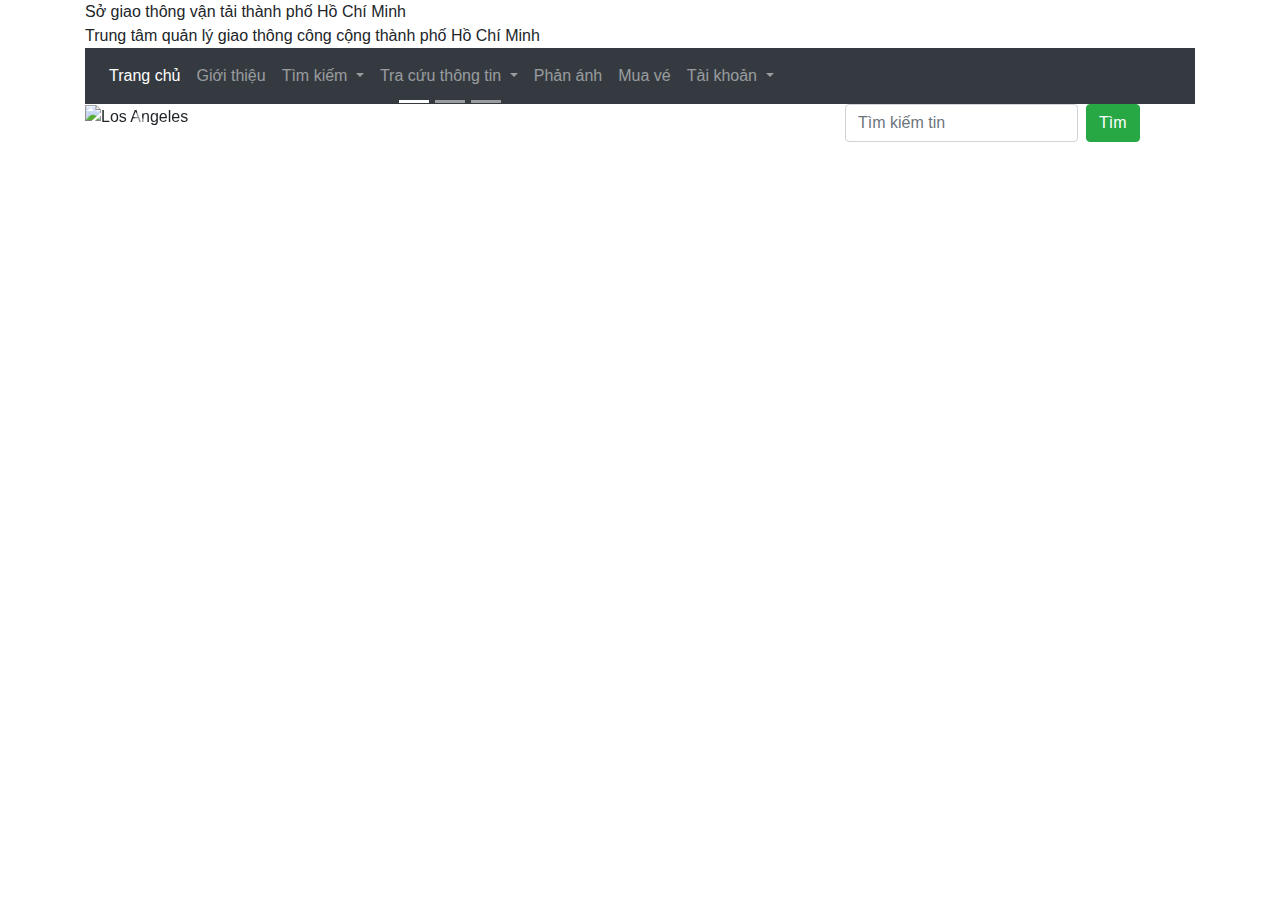
==== index.html @ cba287e7 "Add index.html file" ====
<!DOCTYPE html>
<html lang="en">
<head>
    <meta charset="UTF-8">
    <meta http-equiv="X-UA-Compatible" content="IE=edge">
    <meta name="viewport" content="width=device-width, initial-scale=1.0">
    <title>Trang chủ</title>
    <link rel="icon" href="./image/icon.png">
    <link rel="stylesheet" href="https://maxcdn.bootstrapcdn.com/bootstrap/4.5.2/css/bootstrap.min.css">
    <link rel="stylesheet" href="./css/style.css">
    <script src="https://ajax.googleapis.com/ajax/libs/jquery/3.5.1/jquery.min.js"></script>
    <script src="https://cdnjs.cloudflare.com/ajax/libs/popper.js/1.16.0/umd/popper.min.js"></script>
    <script src="https://maxcdn.bootstrapcdn.com/bootstrap/4.5.2/js/bootstrap.min.js"></script>
</head>
<body>
    <div class="container">
        <div class="header">
            <div class="header_title">
                <div class="header_title-name">
                    Sở giao thông vận tải thành phố Hồ Chí Minh <br>
                    Trung tâm quản lý giao thông công cộng thành phố Hồ Chí Minh
                </div>
            </div>
            <div class="header_nav">
                <nav class="navbar navbar-expand-lg navbar-dark bg-dark">
                    <button class="navbar-toggler" type="button" data-toggle="collapse" data-target="#navbarNavDropdown" aria-controls="navbarNavDropdown" aria-expanded="false" aria-label="Toggle navigation">
                        <span class="navbar-toggler-icon"></span>
                    </button>
                    <div class="collapse navbar-collapse" id="navbarNavDropdown">
                      <ul class="navbar-nav">
                        <li class="nav-item active">
                          <a class="nav-link" href="#">Trang chủ</a>
                        </li>
                        <li class="nav-item">
                          <a class="nav-link" href="#">Giới thiệu</a>
                        </li>
                        <li class="nav-item dropdown">
                            <a class="nav-link dropdown-toggle" href="#" id="navbarDropdownMenuLink" data-toggle="dropdown" aria-haspopup="true" aria-expanded="false">
                              Tìm kiếm
                            </a>
                            <div class="dropdown-menu" aria-labelledby="navbarDropdownMenuLink">
                              <a class="dropdown-item" href="#">Tuyến xe</a>
                              <a class="dropdown-item" href="#">Trạm xe</a>
                              <a class="dropdown-item" href="#">Đường đi</a>
                            </div>
                        </li>
                        <li class="nav-item dropdown">
                            <a class="nav-link dropdown-toggle" href="#" id="navbarDropdownMenuLink" data-toggle="dropdown" aria-haspopup="true" aria-expanded="false">
                              Tra cứu thông tin
                            </a>
                            <div class="dropdown-menu" aria-labelledby="navbarDropdownMenuLink">
                              <a class="dropdown-item" href="#">Tin khuyến mại</a>
                              <a class="dropdown-item" href="#">Tin tuyển dụng</a>
                              <a class="dropdown-item" href="#">Phản hồi khách hàng</a>
                            </div>
                        </li>
                        <li class="nav-item">
                            <a class="nav-link" href="#">Phản ánh</a>
                        </li>
                        <li class="nav-item">
                            <a class="nav-link" href="#">Mua vé</a>
                        </li>
                        <li class="nav-item dropdown">
                            <a class="nav-link dropdown-toggle" href="#" id="navbarDropdownMenuLink" data-toggle="dropdown" aria-haspopup="true" aria-expanded="false">
                              Tài khoản
                            </a>
                            <div class="dropdown-menu" aria-labelledby="navbarDropdownMenuLink">
                              <a class="dropdown-item" href="#">Đăng nhập</a>
                              <a class="dropdown-item" href="#">Đăng ký</a>
                            </div>
                        </li>
                      </ul>
                    </div>
                </nav>
            </div>
        </div>

        <div class="main">
            <div class="row">
                <div class="col-md-8">
                    <div class="slide">
                        <div id="demo" class="carousel slide" data-ride="carousel">
                            <!-- Indicators -->
                            <ul class="carousel-indicators">
                              <li data-target="#demo" data-slide-to="0" class="active"></li>
                              <li data-target="#demo" data-slide-to="1"></li>
                              <li data-target="#demo" data-slide-to="2"></li>
                            </ul>                         
                            <!-- The slideshow -->
                            <div class="carousel-inner">
                              <div class="carousel-item active">
                                <img src="./image/slide1.jpg" width="100%" alt="Los Angeles">
                              </div>
                              <div class="carousel-item">
                                <img src="./image/slide2.jpg" width="100%" alt="Chicago">
                              </div>
                              <div class="carousel-item">
                                <img src="./image/slide3.jpg" width="100%" alt="New York">
                              </div>
                            </div>
                          
                            <!-- Left and right controls -->
                            <a class="carousel-control-prev" href="#demo" data-slide="prev">
                              <span class="carousel-control-prev-icon"></span>
                            </a>
                            <a class="carousel-control-next" href="#demo" data-slide="next">
                              <span class="carousel-control-next-icon"></span>
                            </a>
                          
                          </div>
                    </div>
                </div>
                <div class="col-md-4">
                    <form class="form-inline my-2 my-lg-0">
                        <input class="form-control mr-sm-2" type="text" placeholder="Tìm kiếm tin">
                        <button class="btn btn-success my-2 my-sm-0" type="button">Tìm</button>
                    </form>
                    
                </div>
            </div>
        </div>
    </div>
</body>
</html>
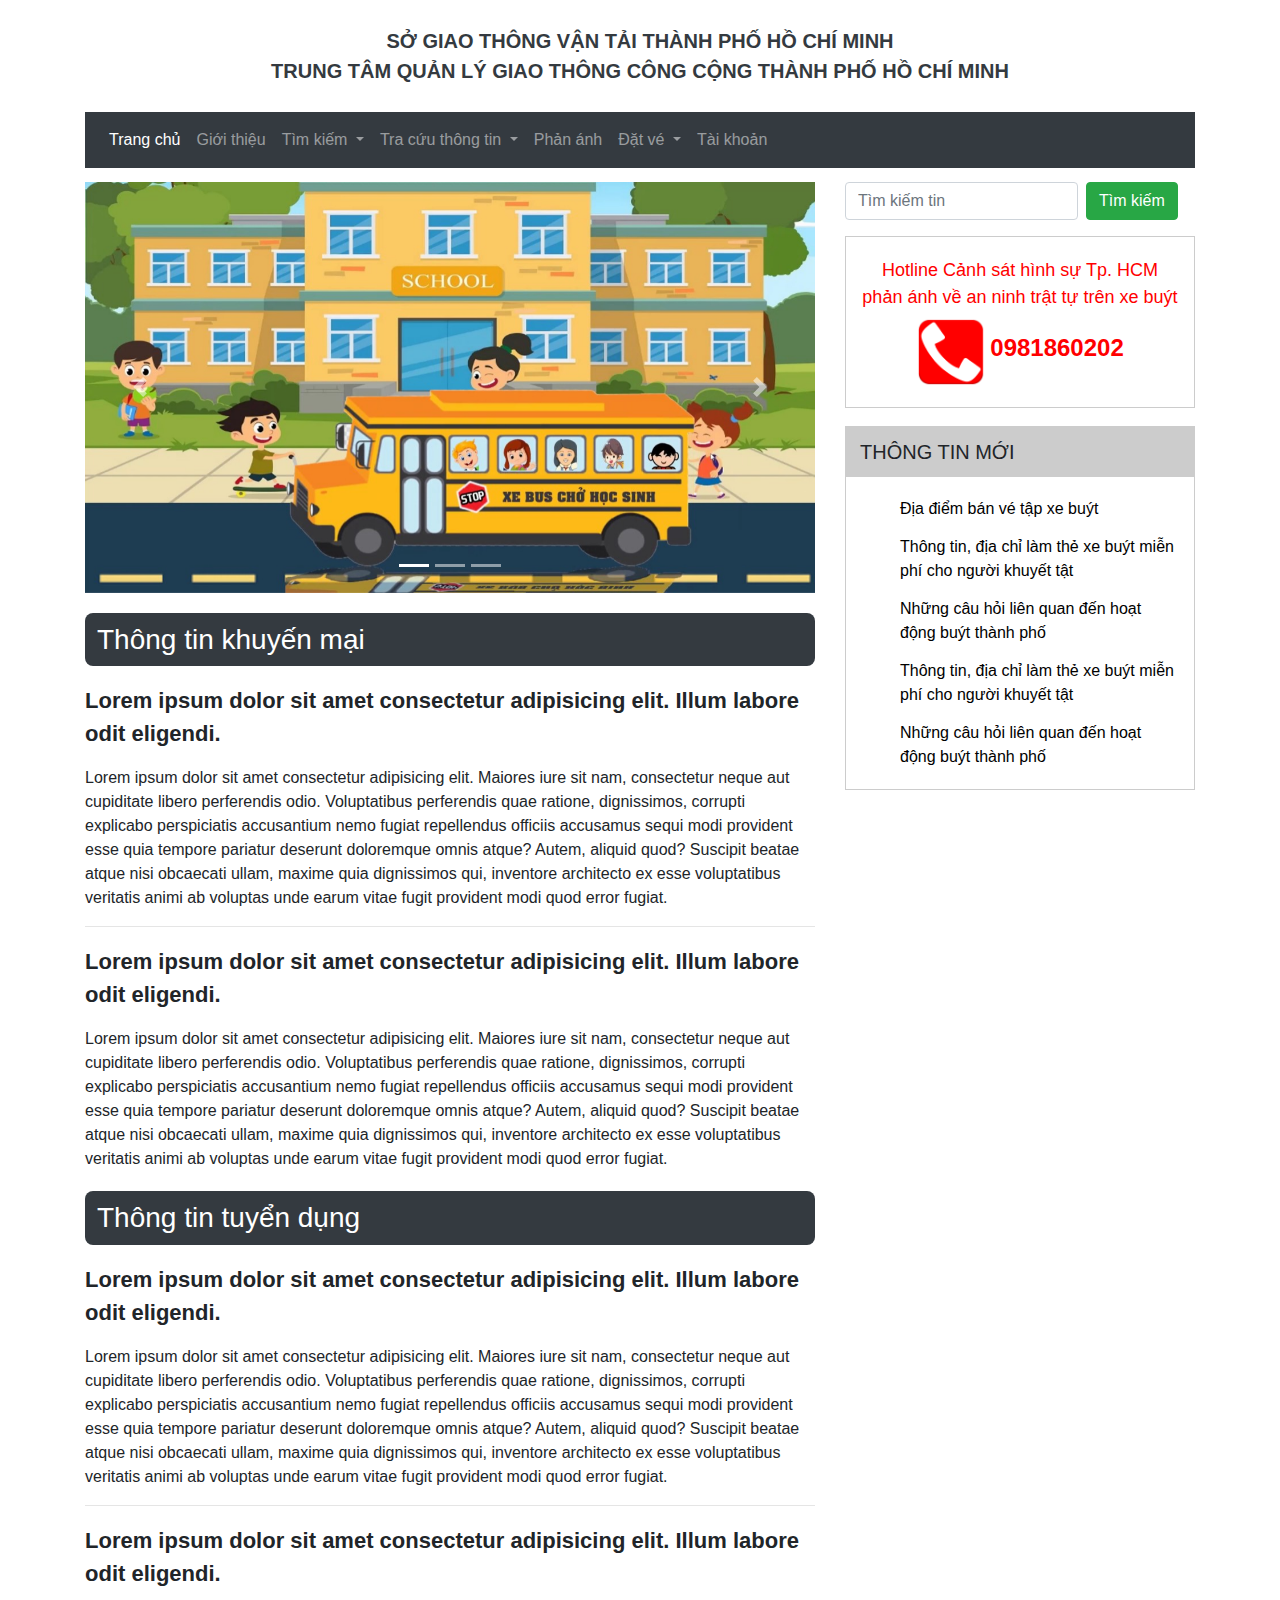
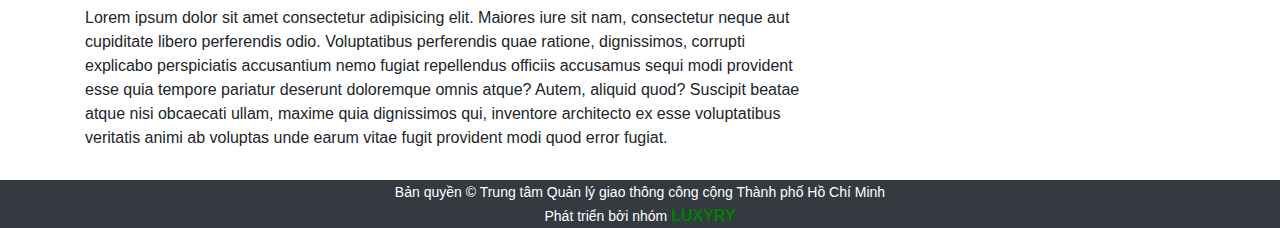
==== commit 2fc28fcd: "Update file" ====
--- a/index.html
+++ b/index.html
@@ -57,18 +57,18 @@
                         <li class="nav-item">
                             <a class="nav-link" href="#">Phản ánh</a>
                         </li>
+                        <li class="nav-item dropdown">
+                          <a class="nav-link dropdown-toggle" href="#" id="navbarDropdownMenuLink" data-toggle="dropdown" aria-haspopup="true" aria-expanded="false">
+                            Đặt vé
+                          </a>
+                          <div class="dropdown-menu" aria-labelledby="navbarDropdownMenuLink">
+                            <a class="dropdown-item" href="#">Đặt vé online</a>
+                            <a class="dropdown-item" href="#">Vé đã đặt</a>
+                          </div>
+                      </li>
                         <li class="nav-item">
-                            <a class="nav-link" href="#">Mua vé</a>
-                        </li>
-                        <li class="nav-item dropdown">
-                            <a class="nav-link dropdown-toggle" href="#" id="navbarDropdownMenuLink" data-toggle="dropdown" aria-haspopup="true" aria-expanded="false">
-                              Tài khoản
-                            </a>
-                            <div class="dropdown-menu" aria-labelledby="navbarDropdownMenuLink">
-                              <a class="dropdown-item" href="#">Đăng nhập</a>
-                              <a class="dropdown-item" href="#">Đăng ký</a>
-                            </div>
-                        </li>
+                          <a class="nav-link" href="#">Tài khoản</a>
+                      </li>
                       </ul>
                     </div>
                 </nav>
@@ -109,16 +109,118 @@
                           
                           </div>
                     </div>
+
+                    <div class="promotional ">
+                      <h3>Thông tin khuyến mại</h3>
+                      <div class="promotional_list">
+                        <div class="promotional_title">
+                          <p>Lorem ipsum dolor sit amet consectetur adipisicing elit. Illum labore odit eligendi.</p>
+                        </div>
+                        <div class="promotional_content">
+                          <p>
+                            Lorem ipsum dolor sit amet consectetur adipisicing elit. Maiores iure sit nam, 
+                            consectetur neque aut cupiditate libero perferendis odio. Voluptatibus perferendis 
+                            quae ratione, dignissimos, corrupti explicabo perspiciatis accusantium nemo fugiat 
+                            repellendus officiis accusamus sequi modi provident esse quia tempore pariatur 
+                            deserunt doloremque omnis atque? Autem, aliquid quod? Suscipit beatae atque nisi 
+                            obcaecati ullam, maxime quia dignissimos qui, inventore architecto ex esse voluptatibus 
+                            veritatis animi ab voluptas unde earum vitae fugit provident modi quod error fugiat.
+                          </p>
+                        </div>
+                      </div>
+                      <hr>
+                      <div class="promotional_list">
+                        <div class="promotional_title">
+                          <p>Lorem ipsum dolor sit amet consectetur adipisicing elit. Illum labore odit eligendi.</p>
+                        </div>
+                        <div class="promotional_content">
+                          <p>
+                            Lorem ipsum dolor sit amet consectetur adipisicing elit. Maiores iure sit nam, 
+                            consectetur neque aut cupiditate libero perferendis odio. Voluptatibus perferendis 
+                            quae ratione, dignissimos, corrupti explicabo perspiciatis accusantium nemo fugiat 
+                            repellendus officiis accusamus sequi modi provident esse quia tempore pariatur 
+                            deserunt doloremque omnis atque? Autem, aliquid quod? Suscipit beatae atque nisi 
+                            obcaecati ullam, maxime quia dignissimos qui, inventore architecto ex esse voluptatibus 
+                            veritatis animi ab voluptas unde earum vitae fugit provident modi quod error fugiat.
+                          </p>
+                        </div>
+                      </div>
+                    </div>
+
+                    <div class="promotional ">
+                      <h3>Thông tin tuyển dụng</h3>
+                      <div class="promotional_list">
+                        <div class="promotional_title">
+                          <p>Lorem ipsum dolor sit amet consectetur adipisicing elit. Illum labore odit eligendi.</p>
+                        </div>
+                        <div class="promotional_content">
+                          <p>
+                            Lorem ipsum dolor sit amet consectetur adipisicing elit. Maiores iure sit nam, 
+                            consectetur neque aut cupiditate libero perferendis odio. Voluptatibus perferendis 
+                            quae ratione, dignissimos, corrupti explicabo perspiciatis accusantium nemo fugiat 
+                            repellendus officiis accusamus sequi modi provident esse quia tempore pariatur 
+                            deserunt doloremque omnis atque? Autem, aliquid quod? Suscipit beatae atque nisi 
+                            obcaecati ullam, maxime quia dignissimos qui, inventore architecto ex esse voluptatibus 
+                            veritatis animi ab voluptas unde earum vitae fugit provident modi quod error fugiat.
+                          </p>
+                        </div>
+                      </div>
+                      <hr>
+                      <div class="promotional_list">
+                        <div class="promotional_title">
+                          <p>Lorem ipsum dolor sit amet consectetur adipisicing elit. Illum labore odit eligendi.</p>
+                        </div>
+                        <div class="promotional_content">
+                          <p>
+                            Lorem ipsum dolor sit amet consectetur adipisicing elit. Maiores iure sit nam, 
+                            consectetur neque aut cupiditate libero perferendis odio. Voluptatibus perferendis 
+                            quae ratione, dignissimos, corrupti explicabo perspiciatis accusantium nemo fugiat 
+                            repellendus officiis accusamus sequi modi provident esse quia tempore pariatur 
+                            deserunt doloremque omnis atque? Autem, aliquid quod? Suscipit beatae atque nisi 
+                            obcaecati ullam, maxime quia dignissimos qui, inventore architecto ex esse voluptatibus 
+                            veritatis animi ab voluptas unde earum vitae fugit provident modi quod error fugiat.
+                          </p>
+                        </div>
+                      </div>
+                    </div>
                 </div>
                 <div class="col-md-4">
                     <form class="form-inline my-2 my-lg-0">
                         <input class="form-control mr-sm-2" type="text" placeholder="Tìm kiếm tin">
-                        <button class="btn btn-success my-2 my-sm-0" type="button">Tìm</button>
+                        <button class="btn btn-success my-2 my-sm-0" type="button">Tìm kiếm</button>
                     </form>
-                    
+                    <div class="police">
+                      <div class="police_title">
+                        <span>Hotline Cảnh sát hình sự Tp. HCM <br> phản ánh về an ninh trật tự trên xe buýt</span>
+                      </div>
+                      <div class="police_phone">
+                        <img src="./image/icon_phone.png" alt="">
+                        <span>0981860202</span>
+                      </div>
+                    </div>
+                    <div class="infor_left">
+                      <div class="infor_left-title">
+                        Thông tin mới
+                      </div>
+                      <div class="infor_left-list">
+                        <ul class="infor_left-list-infor">
+                          <li><a href="">Địa điểm bán vé tập xe buýt</a></li>
+                          <li><a href="">Thông tin, địa chỉ làm thẻ xe buýt miễn phí cho người khuyết tật</a></li>
+                          <li><a href="">Những câu hỏi liên quan đến hoạt động buýt thành phố</a></li>
+                          <li><a href="">Thông tin, địa chỉ làm thẻ xe buýt miễn phí cho người khuyết tật</a></li>
+                          <li><a href="">Những câu hỏi liên quan đến hoạt động buýt thành phố</a></li>
+                        </ul>
+                      </div>
+                    </div>
                 </div>
             </div>
         </div>
-    </div>
+      </div>
+      <div class="footer">
+        <div class="footer_name">
+          <span>Bản quyền © Trung tâm Quản lý giao thông công cộng Thành phố Hồ Chí Minh</span> <br>
+          <span>Phát triển bởi nhóm <a href="">Luxyry</a></span>
+        </div>
+      </div>
 </body>
 </html>--- a/css/style.css
+++ b/css/style.css
@@ -0,0 +1,124 @@
+.header_title { 
+    background-color: #fff;
+    text-align: center;
+    margin: 26px 0;
+}
+.header_title-name {
+    text-transform: uppercase;
+    font-size: 20px;
+    font-weight: 600;
+    color: #343a40;
+} 
+
+.main {
+    margin: 14px 0;
+}
+
+.infor_left {
+    position: relative;
+    margin: 18px 0;
+    border: 1px solid #ccc;
+}
+
+.infor_left-title {
+    font-size:20px;
+    font-weight:500;
+    padding: 10px 0 10px 14px;
+    text-transform:uppercase;
+    background-color: #ccc;
+}
+
+.infor_left-list {
+    margin: 20px 0;
+}
+
+.infor_left-list-infor {
+    list-style: none;
+}
+
+.infor_left-list-infor li {
+    margin: 14px;
+}
+
+.infor_left-list-infor li a {
+    color: #000;
+}
+
+.infor_left-list-infor li a:hover {
+    color: #343a40;
+}
+
+.promotional {
+    margin-top: 20px;
+}
+
+.promotional_list {
+    margin-top: 18px;
+}
+
+.promotional h3 {
+    background-color: #343a40;
+    padding: 10px 0;
+    color: #fff;
+    border-radius: 8px;
+    padding-left: 12px;
+}
+
+.promotional_title {
+    font-size: 22px;
+    font-weight: 600;
+}
+
+.promotional_content p {
+    font-size: 16px;
+}
+
+.footer {
+    background-color: #343a40;
+}
+
+.footer_name {
+    text-align: center;
+    color: #fff;
+}
+
+.footer_name span {
+    font-size: 14px;
+} 
+
+.footer_name span a {
+    text-transform: uppercase;
+    font-size: 16px;
+    color: green;
+    text-decoration: none;
+    font-weight: 600;
+}
+
+.police {
+    border: 1px solid #ccc;
+    margin-top: 16px;
+}
+
+.police_title {
+    margin-top: 20px;
+    text-align: center;
+    font-size: 18px;
+    font-weight: 500;
+    color: red;
+}
+
+.police_phone {
+    text-align: center;
+    margin-top: 6px;
+    margin-bottom: 20px;
+}
+
+.police_phone img {
+    width: 20%;
+}
+
+.police_phone span {
+    font-size: 24px;
+    font-weight: 600;
+    color: red;
+}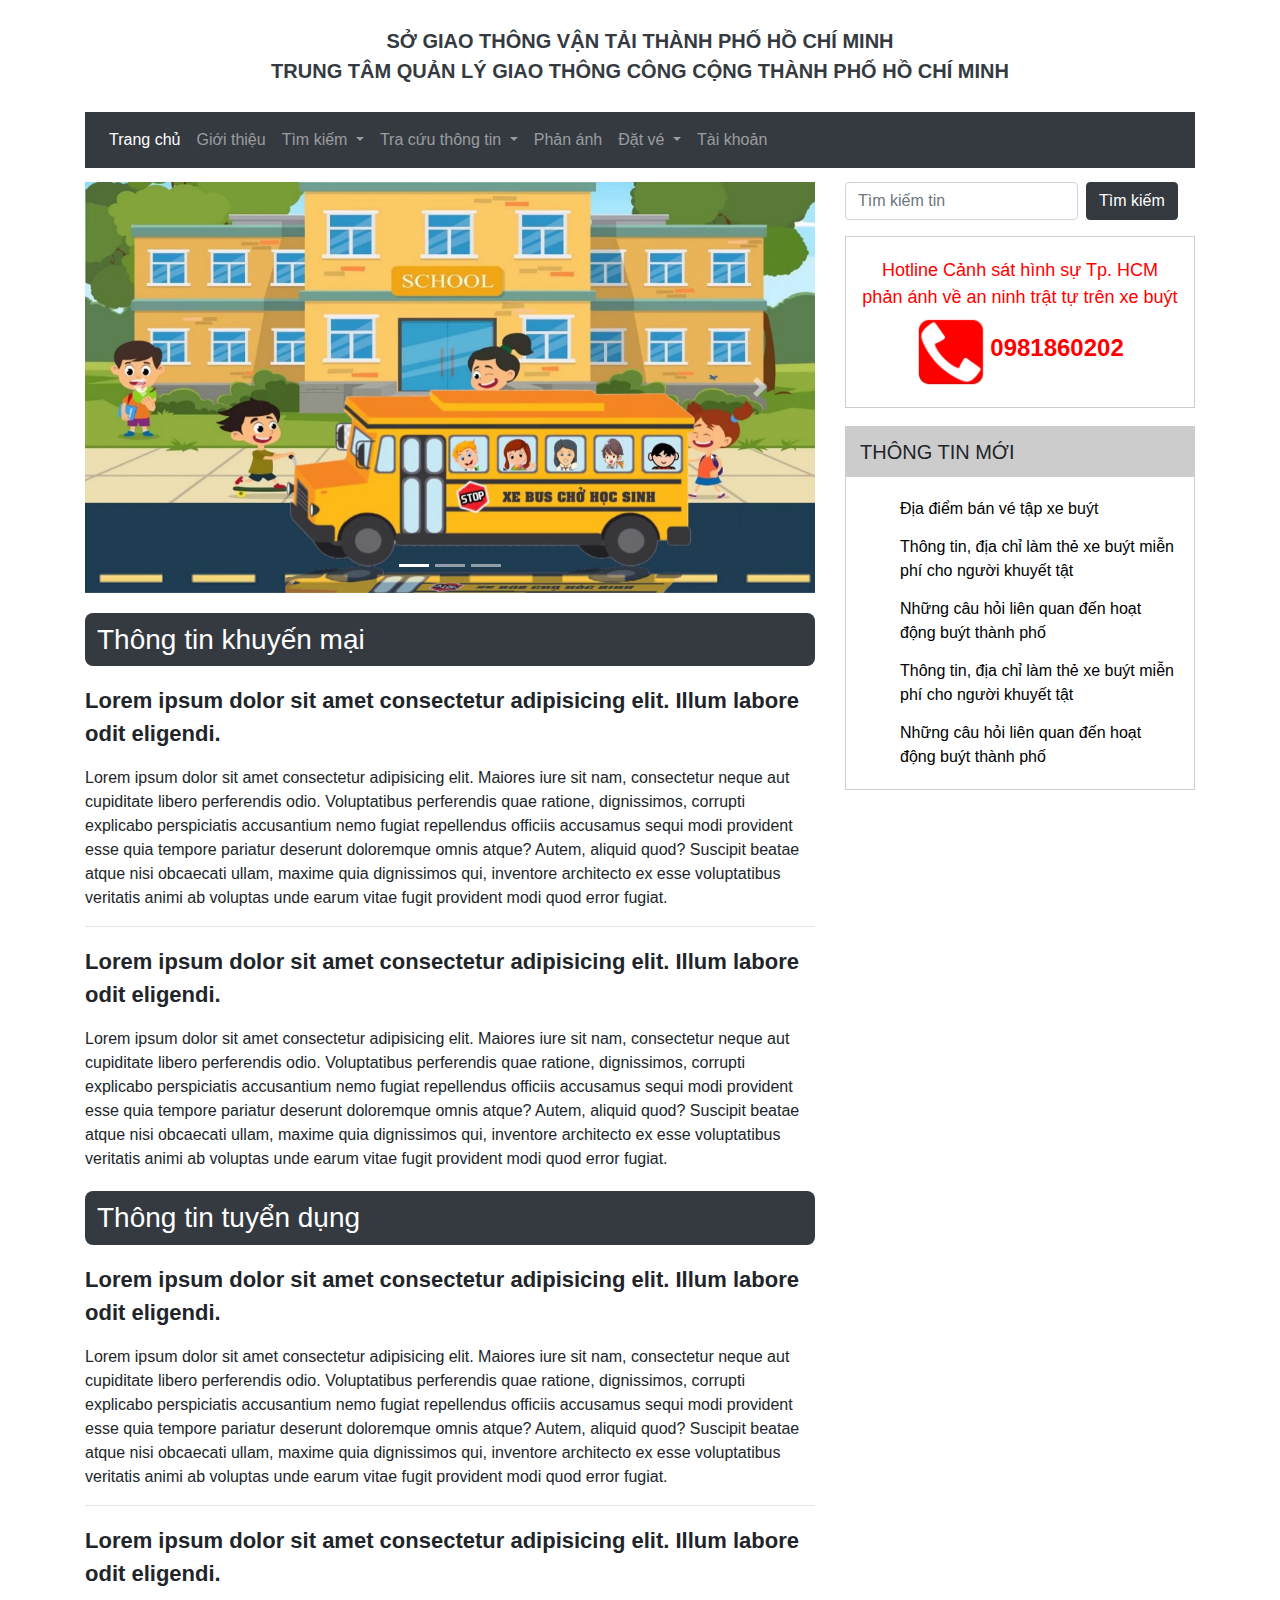
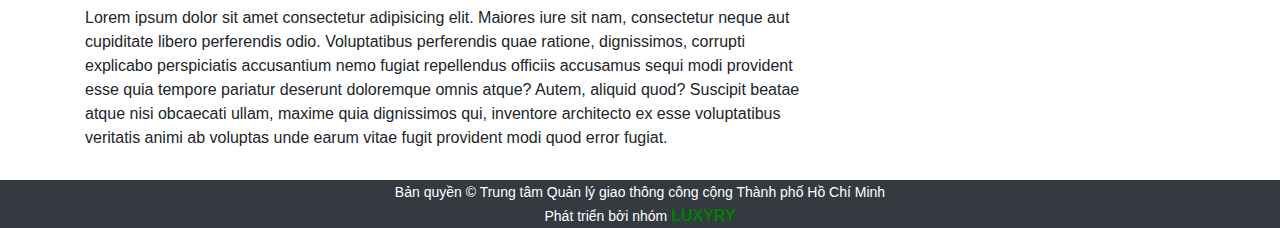
==== commit 6cd30636: "Update file 26/04/2021" ====
--- a/index.html
+++ b/index.html
@@ -32,7 +32,7 @@
                           <a class="nav-link" href="#">Trang chủ</a>
                         </li>
                         <li class="nav-item">
-                          <a class="nav-link" href="#">Giới thiệu</a>
+                          <a class="nav-link" href="./gioithieu.html">Giới thiệu</a>
                         </li>
                         <li class="nav-item dropdown">
                             <a class="nav-link dropdown-toggle" href="#" id="navbarDropdownMenuLink" data-toggle="dropdown" aria-haspopup="true" aria-expanded="false">
@@ -187,7 +187,7 @@
                 <div class="col-md-4">
                     <form class="form-inline my-2 my-lg-0">
                         <input class="form-control mr-sm-2" type="text" placeholder="Tìm kiếm tin">
-                        <button class="btn btn-success my-2 my-sm-0" type="button">Tìm kiếm</button>
+                        <button class="btn btn-dark my-2 my-sm-0" type="button">Tìm kiếm</button>
                     </form>
                     <div class="police">
                       <div class="police_title">
--- a/css/style.css
+++ b/css/style.css
@@ -121,4 +121,96 @@
     font-size: 24px;
     font-weight: 600;
     color: red;
-}+}
+
+.introduce_title {
+    text-align: center;
+    text-transform: uppercase;
+    background-color: #343a40;
+    color: #fff;
+    padding: 10px 0;
+    border-radius: 8px;
+    margin-bottom: 12px;
+}
+
+.buses {
+    border: 1px solid #ccc;
+}
+
+.buses_title {
+    background-color: #ccc;
+    padding: 8px 0 2px 20px;
+}
+
+.buses_title p {
+    font-size: 22px;
+    font-weight: 600;
+}
+.buses_title p span {
+    color: #343a40;
+}
+
+.buses_list-search {
+    margin-top: 20px;
+    margin-bottom: 20px;
+    margin-left: 36%;
+}
+.buses_list-bus {
+    text-align: center;
+}
+.buses_list-bus-link {
+    text-decoration: none;
+}
+.buses_list-bus-link:hover {
+    text-decoration: none;
+}
+.buses_list-bus-title {
+    border: 1px solid #ccc;
+    padding: 12px 0;
+    margin-bottom: 20px;
+    background-color: #343a40;
+    color: #fff;
+    margin: 0 10px 16px 10px;
+    font-weight: 500;
+    font-size: 14px;
+}
+.buses_list-bus-title:hover {
+    background-color: #ccc;
+    color: #343a40;
+}
+.buses_list-bus-icon {
+    background-color: #fff;
+    color: #343a40;
+    border-radius: 50%;
+    padding: 8px 10px;
+}
+.buses_infor {
+    background-color: #ebe8e8;
+}
+.buses_infor-list {
+    margin-left: 20px;
+}
+.buses_infor-list-bus {
+    font-size: 18px;
+    color: #000;
+    font-weight: 500;
+}
+
+.buses_infor-list-bus span {
+    font-size: 16px;
+    color: #000;
+    font-weight: 400;
+}
+.buses_infor-list-detail {
+    list-style: none;
+}
+.buses_infor-map-title {
+    background-color: #ccc;
+    padding: 10px 0;
+    padding-left: 20px;
+}
+.buses_infor-map-title h6 {
+    font-size: 22px;
+    color: #000;
+}
+ 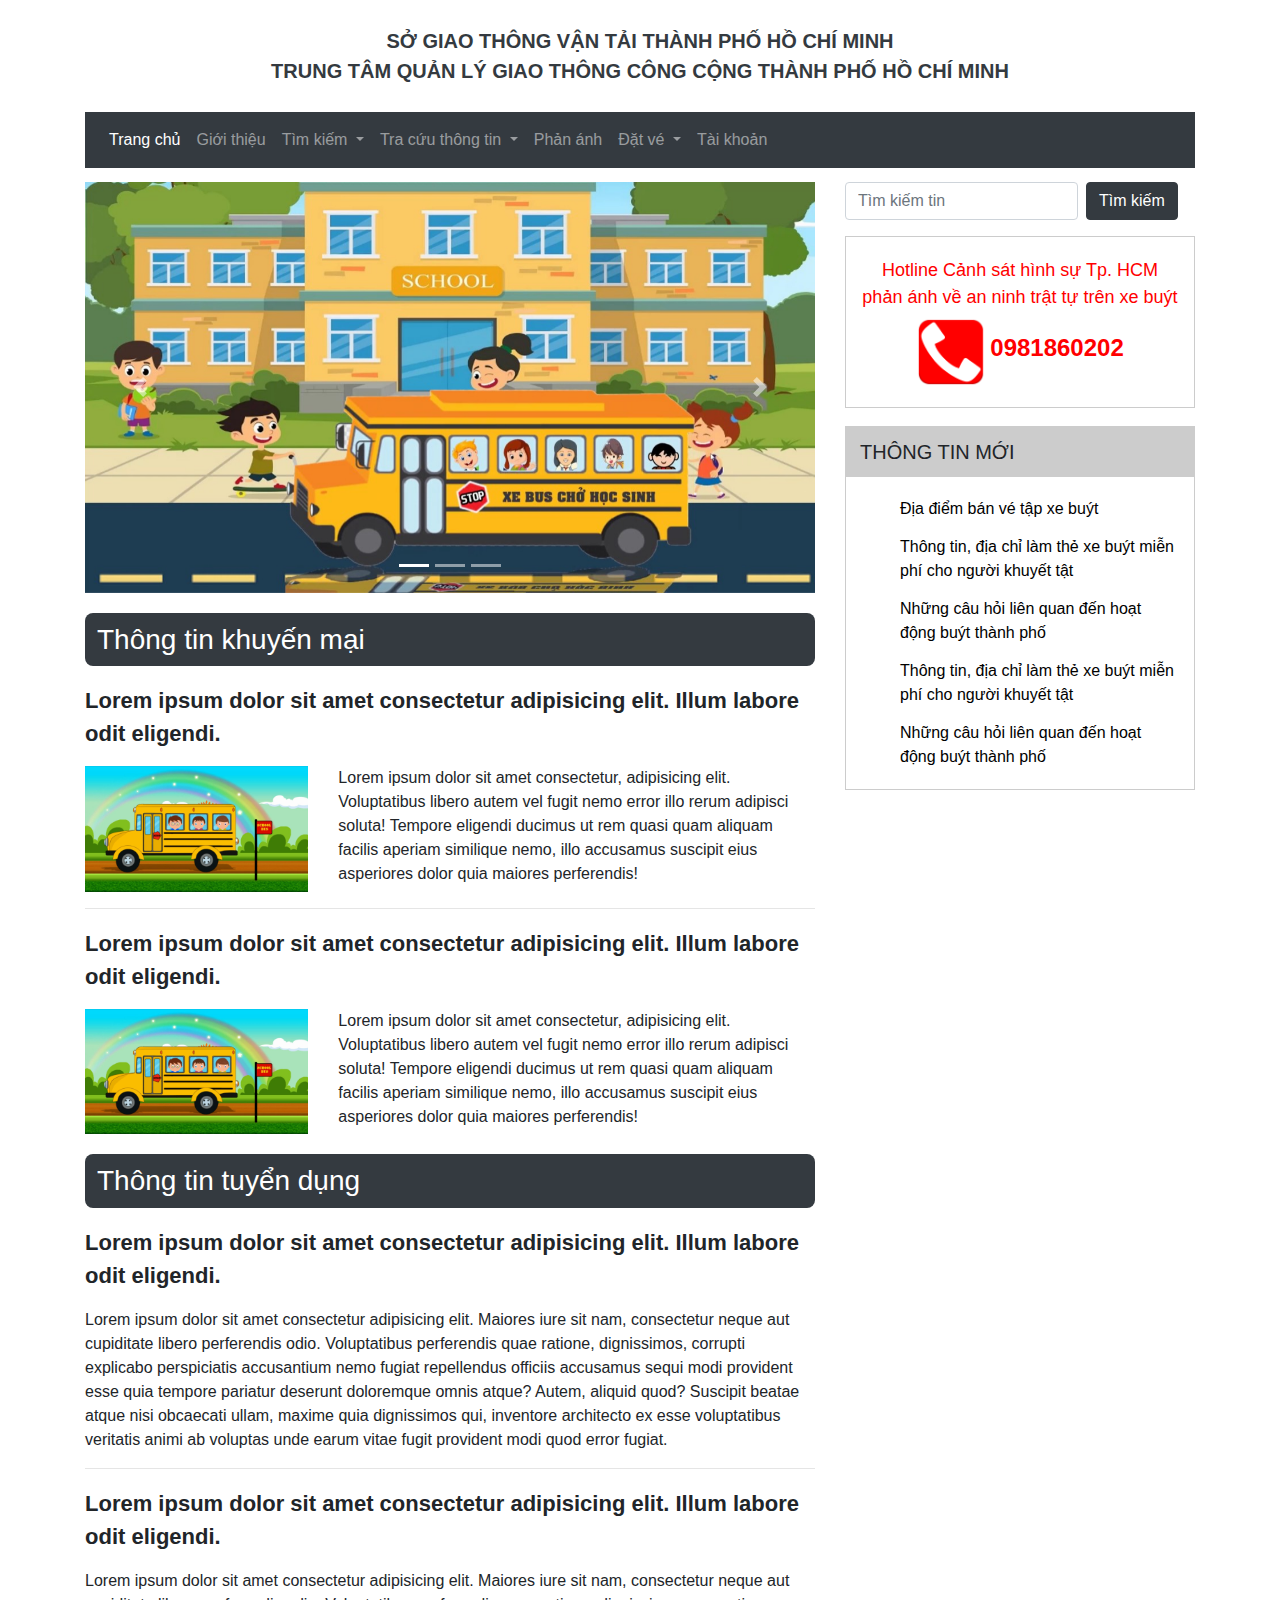
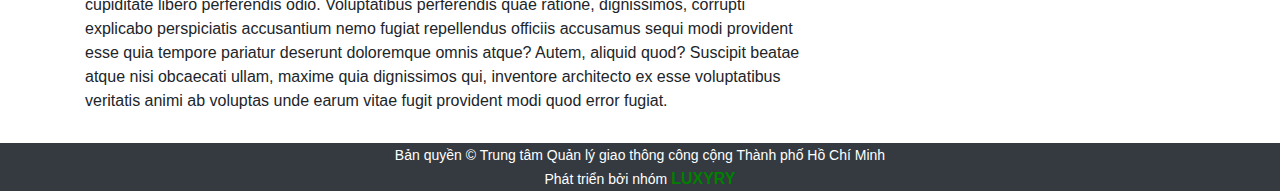
==== commit 92546e7d: "Update file 28/04/2021" ====
--- a/index.html
+++ b/index.html
@@ -39,9 +39,9 @@
                               Tìm kiếm
                             </a>
                             <div class="dropdown-menu" aria-labelledby="navbarDropdownMenuLink">
-                              <a class="dropdown-item" href="#">Tuyến xe</a>
-                              <a class="dropdown-item" href="#">Trạm xe</a>
-                              <a class="dropdown-item" href="#">Đường đi</a>
+                              <a class="dropdown-item" href="./tuyen.html">Tuyến xe</a>
+                              <a class="dropdown-item" href="./tram.html">Trạm xe</a>
+                              <a class="dropdown-item" href="./duongdi.html">Đường đi</a>
                             </div>
                         </li>
                         <li class="nav-item dropdown">
@@ -49,13 +49,13 @@
                               Tra cứu thông tin
                             </a>
                             <div class="dropdown-menu" aria-labelledby="navbarDropdownMenuLink">
-                              <a class="dropdown-item" href="#">Tin khuyến mại</a>
-                              <a class="dropdown-item" href="#">Tin tuyển dụng</a>
+                              <a class="dropdown-item" href="./tin_km.html">Tin khuyến mại</a>
+                              <a class="dropdown-item" href="./tin_td.html">Tin tuyển dụng</a>
                               <a class="dropdown-item" href="#">Phản hồi khách hàng</a>
                             </div>
                         </li>
                         <li class="nav-item">
-                            <a class="nav-link" href="#">Phản ánh</a>
+                            <a class="nav-link" href="./phananh.html">Phản ánh</a>
                         </li>
                         <li class="nav-item dropdown">
                           <a class="nav-link dropdown-toggle" href="#" id="navbarDropdownMenuLink" data-toggle="dropdown" aria-haspopup="true" aria-expanded="false">
@@ -117,15 +117,17 @@
                           <p>Lorem ipsum dolor sit amet consectetur adipisicing elit. Illum labore odit eligendi.</p>
                         </div>
                         <div class="promotional_content">
-                          <p>
-                            Lorem ipsum dolor sit amet consectetur adipisicing elit. Maiores iure sit nam, 
-                            consectetur neque aut cupiditate libero perferendis odio. Voluptatibus perferendis 
-                            quae ratione, dignissimos, corrupti explicabo perspiciatis accusantium nemo fugiat 
-                            repellendus officiis accusamus sequi modi provident esse quia tempore pariatur 
-                            deserunt doloremque omnis atque? Autem, aliquid quod? Suscipit beatae atque nisi 
-                            obcaecati ullam, maxime quia dignissimos qui, inventore architecto ex esse voluptatibus 
-                            veritatis animi ab voluptas unde earum vitae fugit provident modi quod error fugiat.
-                          </p>
+                          <div class="row">
+                            <div class="col-md-4">
+                              <img src="./image/slide2.jpg" alt="" width="100%">
+                            </div>
+                            <div class="col-md-8">
+                              Lorem ipsum dolor sit amet consectetur, adipisicing elit. Voluptatibus libero autem vel 
+                              fugit nemo error illo rerum adipisci soluta! Tempore eligendi ducimus ut rem quasi quam 
+                              aliquam facilis aperiam similique nemo, illo accusamus suscipit eius asperiores dolor 
+                              quia maiores perferendis!
+                            </div>
+                          </div>
                         </div>
                       </div>
                       <hr>
@@ -134,15 +136,17 @@
                           <p>Lorem ipsum dolor sit amet consectetur adipisicing elit. Illum labore odit eligendi.</p>
                         </div>
                         <div class="promotional_content">
-                          <p>
-                            Lorem ipsum dolor sit amet consectetur adipisicing elit. Maiores iure sit nam, 
-                            consectetur neque aut cupiditate libero perferendis odio. Voluptatibus perferendis 
-                            quae ratione, dignissimos, corrupti explicabo perspiciatis accusantium nemo fugiat 
-                            repellendus officiis accusamus sequi modi provident esse quia tempore pariatur 
-                            deserunt doloremque omnis atque? Autem, aliquid quod? Suscipit beatae atque nisi 
-                            obcaecati ullam, maxime quia dignissimos qui, inventore architecto ex esse voluptatibus 
-                            veritatis animi ab voluptas unde earum vitae fugit provident modi quod error fugiat.
-                          </p>
+                          <div class="row">
+                            <div class="col-md-4">
+                              <img src="./image/slide2.jpg" alt="" width="100%">
+                            </div>
+                            <div class="col-md-8">
+                              Lorem ipsum dolor sit amet consectetur, adipisicing elit. Voluptatibus libero autem vel 
+                              fugit nemo error illo rerum adipisci soluta! Tempore eligendi ducimus ut rem quasi quam 
+                              aliquam facilis aperiam similique nemo, illo accusamus suscipit eius asperiores dolor 
+                              quia maiores perferendis!
+                            </div>
+                          </div>
                         </div>
                       </div>
                     </div>
--- a/css/style.css
+++ b/css/style.css
@@ -139,7 +139,7 @@
 
 .buses_title {
     background-color: #ccc;
-    padding: 8px 0 2px 20px;
+    padding: 14px 0 2px 24px;
 }
 
 .buses_title p {
@@ -213,4 +213,6 @@
     font-size: 22px;
     color: #000;
 }
- +.buses_list-form {
+    margin: 20px 80px;
+}